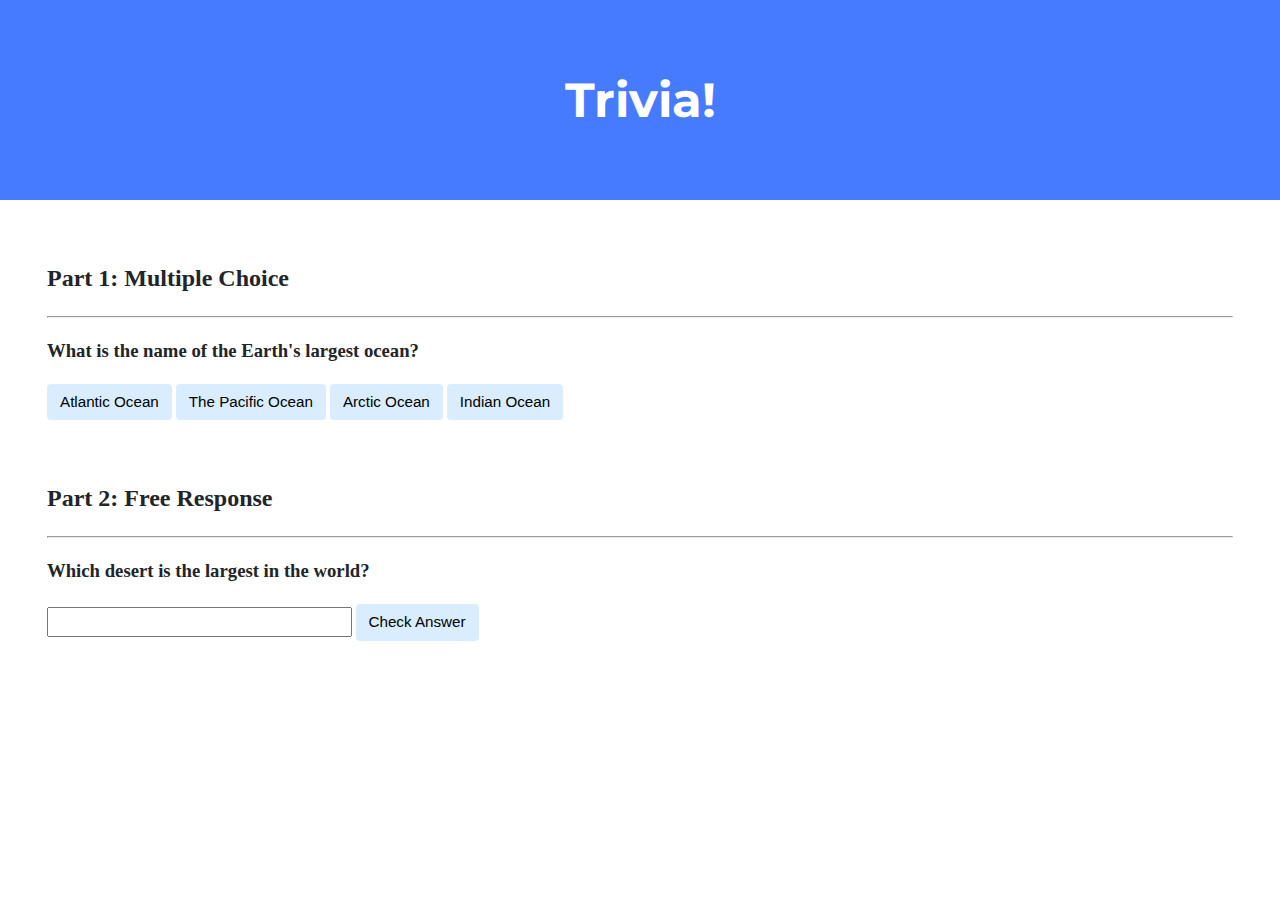
==== trivia/index.html @ 04635a02 "Mon, Feb 28, 2022, 9:30 AM +00:00" ====
<!DOCTYPE html>

<html lang="en">
    <head>
        <link href="https://fonts.googleapis.com/css2?family=Montserrat:wght@500&display=swap" rel="stylesheet">
        <link href="styles.css" rel="stylesheet">
        <title>Trivia!</title>
        <script>
            // TODO: Add code to check answers to questions
            // Run script once DOM id loaded
            document.addEventListener('DOMContentLoaded', function(){
                // when correct answer is clicked, change color to green
                let correct = document.querySelector('.correct');
                correct.addEventListener('click', function(){
                    correct.style.backgroundColor = 'green';
                    document.querySelector('#feedback1').innerHTML = 'Correct!';
                });

                // when any incorrect answer is clicked, change color to red
                let incorrects = document.querySelectorAll('.incorrect');
                for(let i = 0; i < incorrects.length; i++){
                    incorrects[i].addEventListener('click', function(){
                        incorrects[i].style.backgroundColor = 'red';
                        document.querySelector('#feedback1').innerHTML = 'Incorrect';
                    });
                }

                

                    )
        </script>
    </head>
    <body>
        <div class="header">
            <h1>Trivia!</h1>
        </div>

        <div class="container">
            <div class="section">
                <h2>Part 1: Multiple Choice </h2>
                <hr>
                <!-- TODO: Add multiple choice question here -->
                <h3>What is the name of the Earth's largest ocean?</h3>

                <button class="incorrect">Atlantic Ocean</button>
                <button class="correct">The Pacific Ocean</button>
                <button class="incorrect">Arctic Ocean</button>
                <button class="incorrect">Indian Ocean</button>

                <p id="feedback1"></p>

            </div>

            <div class="section">
                <h2>Part 2: Free Response</h2>
                <hr>
                <!-- TODO: Add free response question here -->
                <h3>Which desert is the largest in the world?</h3>
                <input type="text"></input>
                <button id="check">Check Answer</button>

                <p id="feedback2"></p>

            </div>
        </div>
    </body>
</html>
---- trivia/styles.css ----
body {
    background-color: #fff;
    color: #212529;
    font-size: 1rem;
    font-weight: 400;
    line-height: 1.5;
    margin: 0;
    text-align: left;
}

.container {
    margin-left: auto;
    margin-right: auto;
    padding-left: 15px;
    padding-right: 15px;
}

.header {
    background-color: #477bff;
    color: #fff;
    margin-bottom: 2rem;
    padding: 2rem 1rem;
    text-align: center;
}

.section {
    padding: 0.5rem 2rem 1rem 2rem;
}

.section:hover {
    background-color: #f5f5f5;
    transition: color 2s ease-in-out, background-color 0.15s ease-in-out;
}

h1 {
    font-family: 'Montserrat', sans-serif;
    font-size: 48px;
}

button, input[type="submit"] {
    background-color: #d9edff;
    border: 1px solid transparent;
    border-radius: 0.25rem;
    font-size: 0.95rem;
    font-weight: 400;
    line-height: 1.5;
    padding: 0.375rem 0.75rem;
    text-align: center;
    transition: color 0.15s ease-in-out, background-color 0.15s ease-in-out, border-color 0.15s ease-in-out, box-shadow 0.15s ease-in-out;
    vertical-align: middle;
}


input[type="text"] {
    line-height: 1.8;
    width: 25%;
}

input[type="text"]:hover {
    background-color: #f5f5f5;
    transition: color 2s ease-in-out, background-color 0.15s ease-in-out;
}
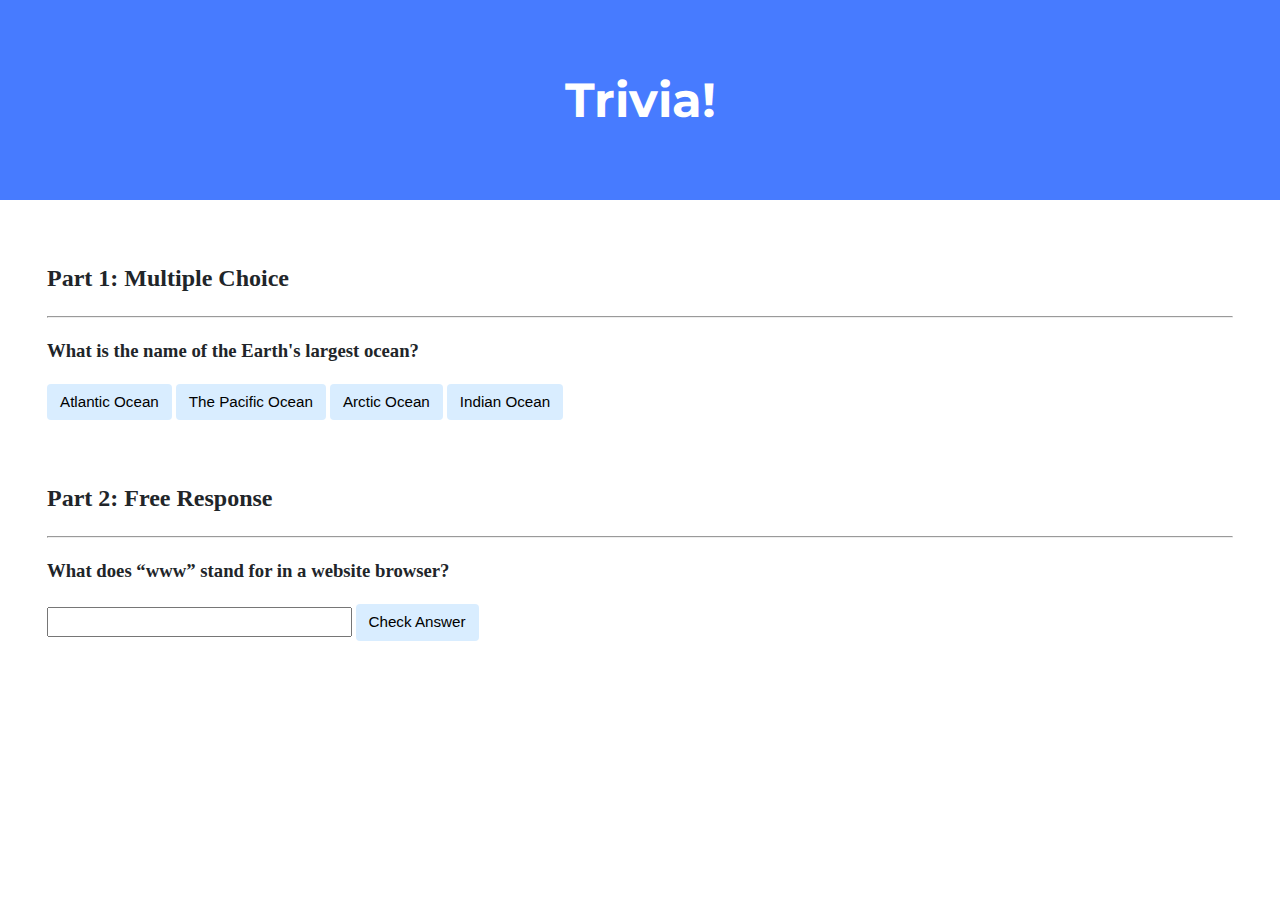
==== commit 67733296: "Mon, Feb 28, 2022, 9:58 AM +00:00" ====
--- a/trivia/index.html
+++ b/trivia/index.html
@@ -25,9 +25,20 @@
                     });
                 }
 
-                
+            // check free response submission
+            document.querySelector('#check').addEventListener('click', function(){
+                let input = document.querySelector('input');
+                if (input.value === 'World Wide Web'){
+                    input.style.backgroundColor = 'green';
+                    document.querySelector('#feedback2').innerHTML = 'Correct!';
+                }
+                else{
+                    input.style.backgroundColor = 'red';
+                    document.querySelector('#feedback2').innerHTML = 'Incorrect';
+                }
+            });
+            });
 
-                    )
         </script>
     </head>
     <body>
@@ -55,7 +66,7 @@
                 <h2>Part 2: Free Response</h2>
                 <hr>
                 <!-- TODO: Add free response question here -->
-                <h3>Which desert is the largest in the world?</h3>
+                <h3>What does “www” stand for in a website browser?</h3>
                 <input type="text"></input>
                 <button id="check">Check Answer</button>
 
